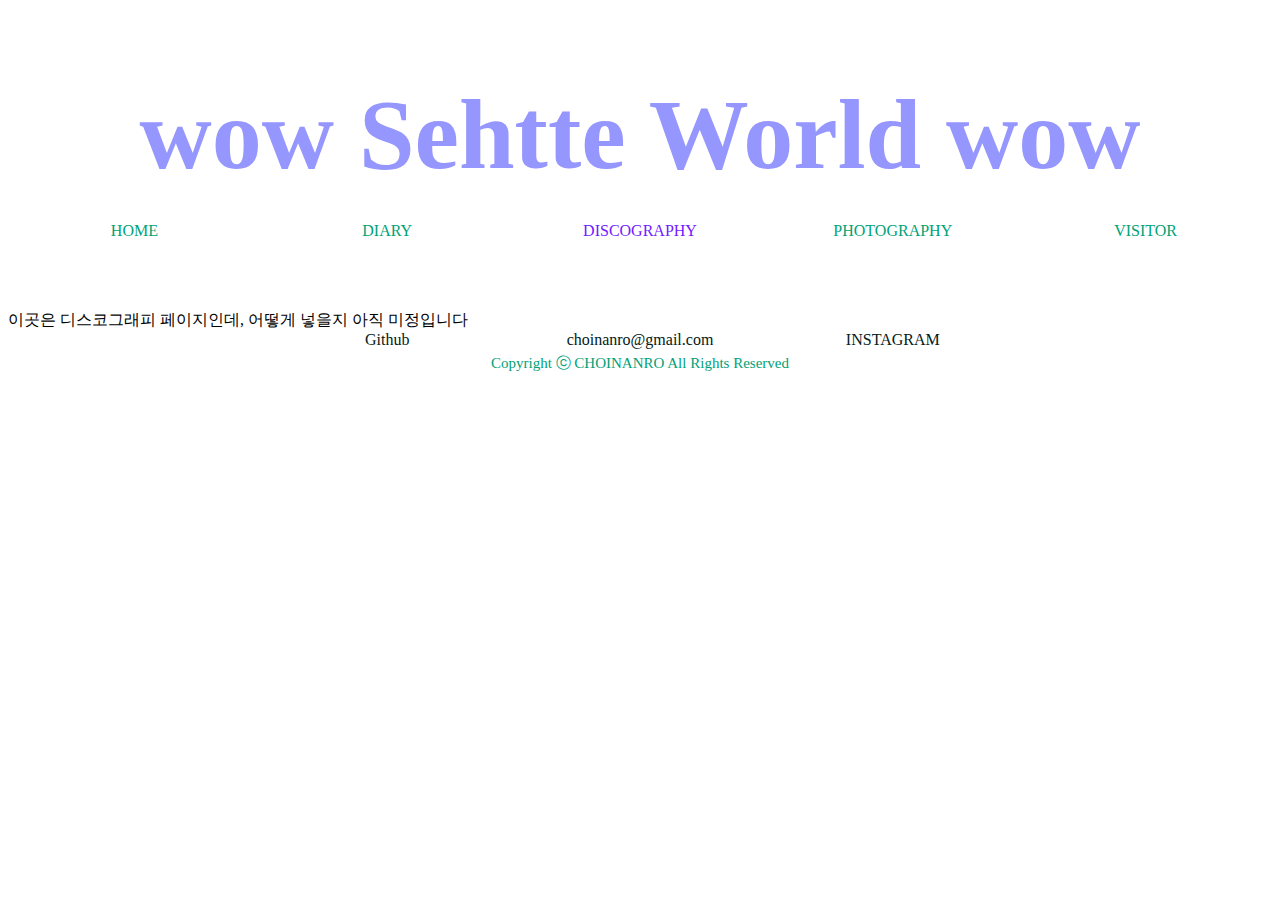
==== nav3.disco.html @ 2ddbbeb1 "별도 스타일 파일로 통일 (base.css)" ====
<!DOCTYPE html>
<html>
    <head>
        <title>sehtte world</title>
        <meta charset="utf-8">
        <link rel="stylesheet" href="base.css" />
    </head>
    <body>
        <h1 id="title"><a href="index.html" id="title"><strong>wow Sehtte World wow</strong></a></h1>
        <div id="NAV-BAR">
            <div><a href="index.html" class="saw inactive">HOME</a></div>
            <div><a href="nav2.diary.html" class="saw inactive">DIARY</a></div>
            <div><a href="nav3.disco.html" class="saw active">DISCOGRAPHY</a></div>
            <div><a href="nav4.photo.html" class="saw inactive">PHOTOGRAPHY</a></div>
            <div><a href="nav5.visitor.html" class="saw inactive">VISITOR</a></div>
        </div>
        <div id="body">
            <div> 이곳은 디스코그래피 페이지인데,
                어떻게 넣을지 아직 미정입니다 </div>
        </div>
        <div id="contact">
            <div></div>
            <div><a href="https://github.com/choinanro" class="contact-text" target="_blank" title="you can see my coding life">Github</a></div>
            <div class="contact-text">choinanro@gmail.com</div>
            <div><a href="https://www.instagram.com/sesetorok/?hl=ko" class="contact-text" target="_blank" title="you can see my happy life">INSTAGRAM</a></div>
            <div></div>
        </div>
        <div id="copyright">
            <div>Copyright ⓒ CHOINANRO All Rights Reserved</div>
        </div>
    </body>
</html>
---- base.css ----
#title {
    text-align: center;
    font-size: 100px;
    padding-top: 10px;
    margin-bottom: 30px;
    color: rgb(150, 150, 255);
}
#NAV-BAR {
    display: grid;
    color: rgb(0, 162, 119);
    grid-template-columns: 1fr 1fr 1fr 1fr 1fr;
    padding-bottom: 70px;
    text-align: center;
}
.center {
    display: block;
    margin-left: auto;
    margin-right: auto;
    }
#say-hi {
    text-align: center;
    padding: 30px;
    color: rgb(114, 26, 255);
}
#contact {
    display: grid;
    grid-template-columns: 1fr 1fr 1fr 1fr 1fr;
    text-align: center;
}
#copyright {
    font-size: 15px;
    text-align: center;
    padding: 5px;
    color: rgb(0, 162, 119);
}
a {
    text-decoration: none;
}
.active {
    color: rgb(114, 26, 255);
}
.inactive {
    color: rgb(0, 162, 119);
}
.contact-text {
    color: rgb(3, 32, 23);
    text-decoration: none;
}
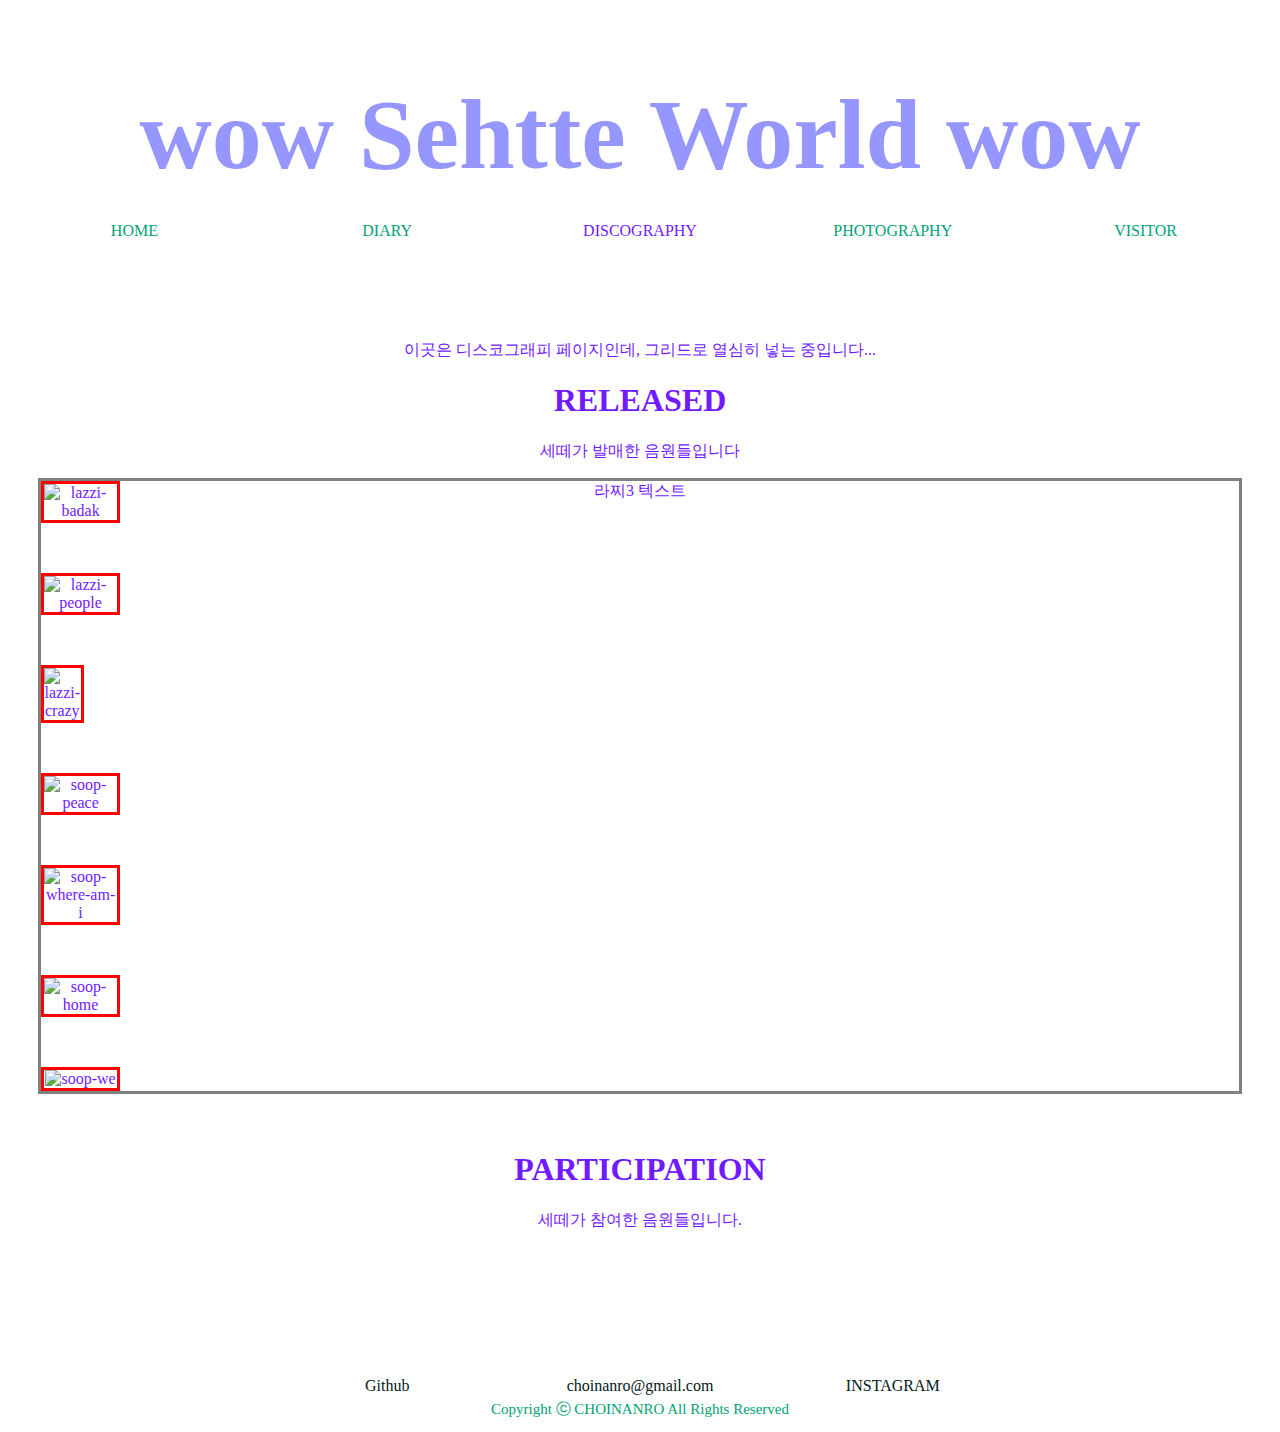
==== commit ce81a10d: "그리드 난관 봉착 (지금까지 이런 난장판은 없었다)" ====
--- a/nav3.disco.html
+++ b/nav3.disco.html
@@ -3,7 +3,8 @@
     <head>
         <title>sehtte world</title>
         <meta charset="utf-8">
-        <link rel="stylesheet" href="base.css" />
+        <link rel="stylesheet" href="base.css">
+        <link rel="stylesheet" href="disco-grid.css">
     </head>
     <body>
         <h1 id="title"><a href="index.html" id="title"><strong>wow Sehtte World wow</strong></a></h1>
@@ -15,9 +16,51 @@
             <div><a href="nav5.visitor.html" class="saw inactive">VISITOR</a></div>
         </div>
         <div id="body">
-            <div> 이곳은 디스코그래피 페이지인데,
-                어떻게 넣을지 아직 미정입니다 </div>
+            <div> 이곳은 디스코그래피 페이지인데, 그리드로 열심히 넣는 중입니다... </div>
+            <h1>RELEASED</h1>
+            <p>세떼가 발매한 음원들입니다</p>
+            <section class="grid-container1">
+                    <div id="lazzi3" class="image">
+                        <img src="lazzi-badak-artwork.jpg" width:20% alt="lazzi-badak">
+                    </div>
+                    <div id="lazzi3-text" class="text">
+                        라찌3 텍스트
+                    </div>
+
+                    <div id="lazzi2" class="image">
+                        <img src="lazzi-people-artwork.jpg" width="20%" alt="lazzi-people">
+                    </div>
+
+                    <div id="lazzi1" class="image">
+                        <img src="lazzi-crazy-artwork.jpg" width="20%" alt="lazzi-crazy">
+                    </div>
+
+                    <div id="soop4" class="image">
+                        <img src="soop-peace-artwork.jpg" width="20%" alt="soop-peace">
+                    </div>
+
+                    <div id="soop3" class="image">
+                        <img src="soop-where-am-i-artwork.jpg" width="20%" alt="soop-where-am-i">
+                    </div>
+
+                    <div id="soop2" class="image">
+                        <img src="soop-home-artwork.jpg" width="20%" alt="soop-home">
+                    </div>
+
+                    <div id="soop1" class="image">
+                        <img src="soop-we-artwork.jpg" width="20%" alt="soop-we">
+                    </div>
+            </section>
+
+            <br><br>
+            <h1>PARTICIPATION</h1>
+            <p>세떼가 참여한 음원들입니다.</p>
+            <section class="container2">
+
+
+        
         </div>
+
         <div id="contact">
             <div></div>
             <div><a href="https://github.com/choinanro" class="contact-text" target="_blank" title="you can see my coding life">Github</a></div>
--- a/base.css
+++ b/base.css
@@ -21,6 +21,12 @@
     text-align: center;
     padding: 30px;
     color: rgb(114, 26, 255);
+}
+#body {
+    text-align: center;
+    padding: 30px;
+    color: rgb(114, 26, 255);
+    margin-bottom: 100px;
 }
 #contact {
     display: grid;
--- a/disco-grid.css
+++ b/disco-grid.css
@@ -0,0 +1,53 @@
+.background {
+    background-color: rgb(40, 40, 255);
+}
+
+.grid-container1 {
+    display: grid;
+    grid-template-columns: 1fr 1fr 1fr;
+    grid-auto-rows: repeat(7, auto);
+    gap: 50px;
+    border: solid gray;
+    grid-template-areas: 
+        'a b c'
+        'd e f'
+        'g h i'
+        'j k l'
+        'm n o'
+        'p q r'
+        's t u'
+}
+
+.image {
+    border: solid red;
+    width: 20%;
+}
+
+#lazzi3 {
+    grid-area: a;
+}
+
+#lazzi2 {
+    grid-area: d;
+}
+
+#lazzi1 {
+    grid-area: g;
+    width: 10%;
+}
+
+#soop4 {
+    grid-area: j;
+}
+
+#soop3 {
+    grid-area: m;
+}
+
+#soop2 {
+    grid-area: p;
+}
+
+#soop1 {
+    grid-area: s;
+}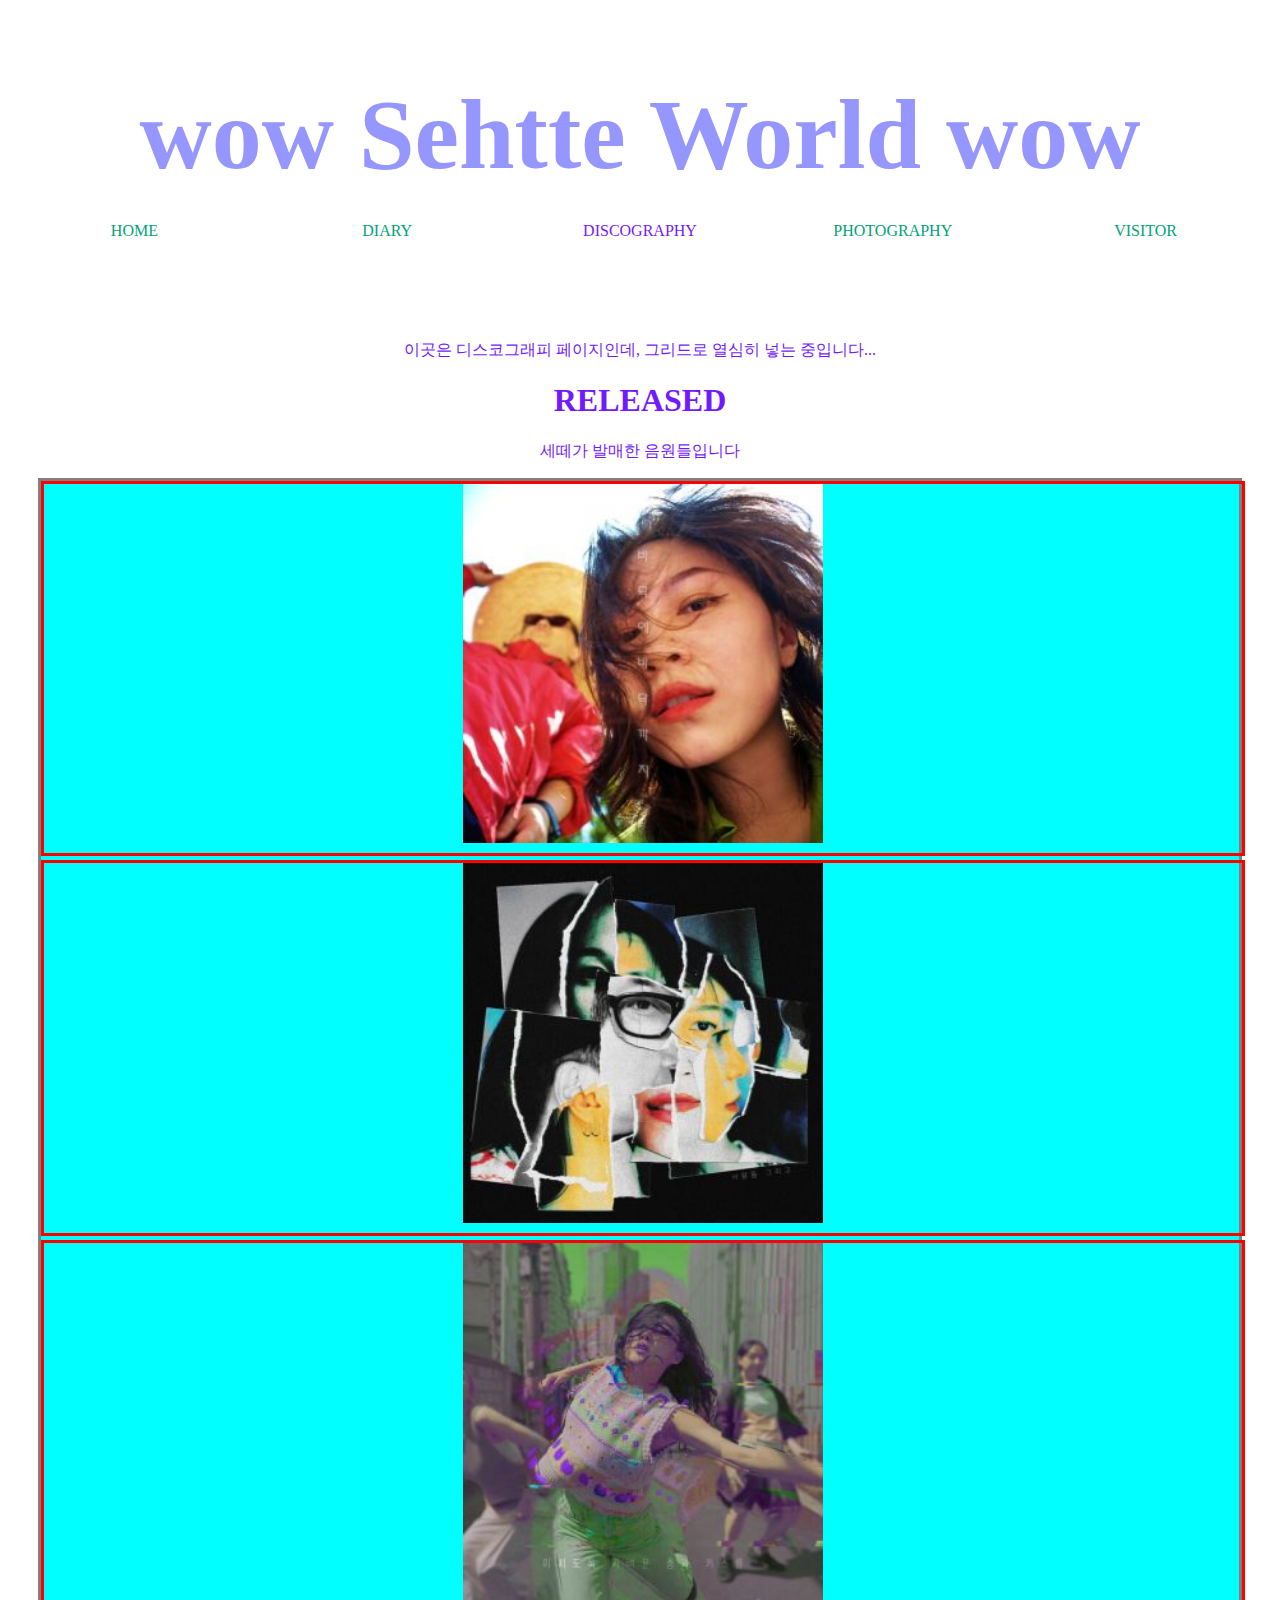
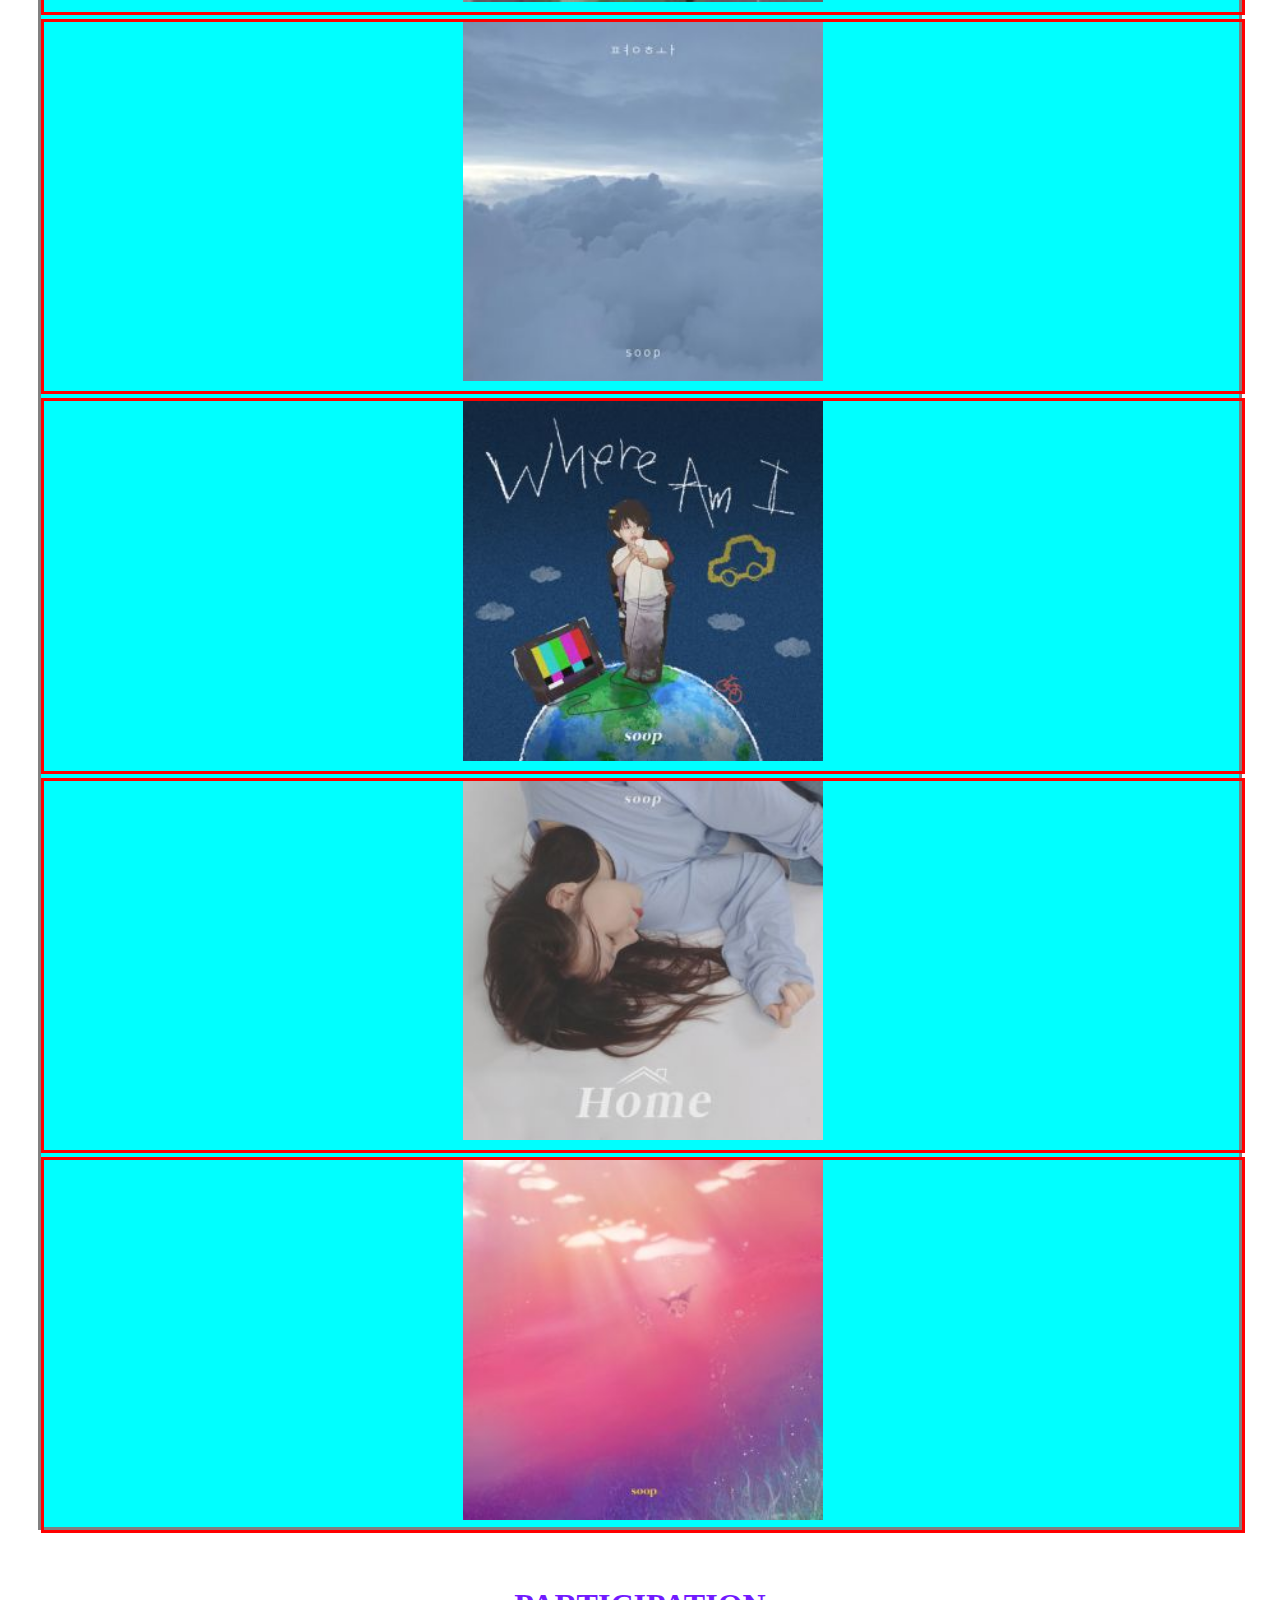
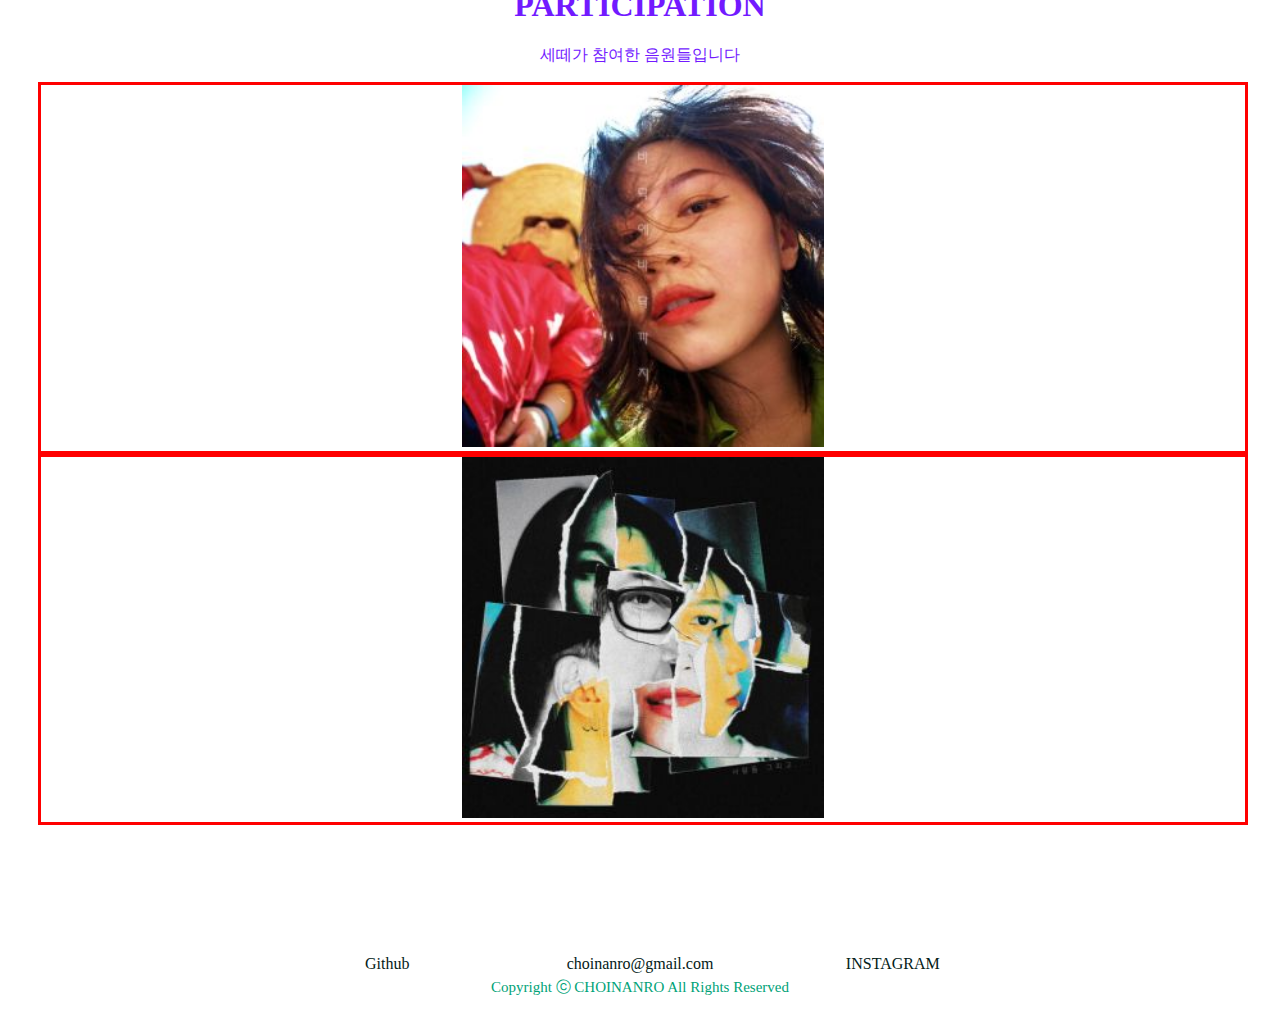
==== commit 6b179144: "그리드 난관 봉착 (난장판 조금 수습했지만 앞날이 캄캄)" ====
--- a/nav3.disco.html
+++ b/nav3.disco.html
@@ -17,48 +17,50 @@
         </div>
         <div id="body">
             <div> 이곳은 디스코그래피 페이지인데, 그리드로 열심히 넣는 중입니다... </div>
+            
             <h1>RELEASED</h1>
             <p>세떼가 발매한 음원들입니다</p>
             <section class="grid-container1">
-                    <div id="lazzi3" class="image">
-                        <img src="lazzi-badak-artwork.jpg" width:20% alt="lazzi-badak">
-                    </div>
-                    <div id="lazzi3-text" class="text">
-                        라찌3 텍스트
-                    </div>
+                <div id="lazzi3" class="image">
+                    <img src="lazzi-badak-artwork.jpg" width="30%" alt="lazzi-badak">
+                </div>
 
-                    <div id="lazzi2" class="image">
-                        <img src="lazzi-people-artwork.jpg" width="20%" alt="lazzi-people">
-                    </div>
+                <div id="lazzi2" class="image">
+                    <img src="lazzi-people-artwork.jpg" width="30%" alt="lazzi-people">
+                </div>
 
-                    <div id="lazzi1" class="image">
-                        <img src="lazzi-crazy-artwork.jpg" width="20%" alt="lazzi-crazy">
-                    </div>
+                <div id="lazzi1" class="image">
+                    <img src="lazzi-crazy-artwork.jpg" width="30%" alt="lazzi-crazy">
+                </div>
 
-                    <div id="soop4" class="image">
-                        <img src="soop-peace-artwork.jpg" width="20%" alt="soop-peace">
-                    </div>
+                <div id="soop4" class="image">
+                    <img src="soop-peace-artwork.jpg" width="30%" alt="soop-peace">
+                </div>
 
-                    <div id="soop3" class="image">
-                        <img src="soop-where-am-i-artwork.jpg" width="20%" alt="soop-where-am-i">
-                    </div>
+                <div id="soop3" class="image">
+                    <img src="soop-where-am-i-artwork.jpg" width="30%" alt="soop-where-am-i">
+                </div>
 
-                    <div id="soop2" class="image">
-                        <img src="soop-home-artwork.jpg" width="20%" alt="soop-home">
-                    </div>
+                <div id="soop2" class="image">
+                    <img src="soop-home-artwork.jpg" width="30%" alt="soop-home">
+                </div>
 
-                    <div id="soop1" class="image">
-                        <img src="soop-we-artwork.jpg" width="20%" alt="soop-we">
-                    </div>
+                <div id="soop1" class="image">
+                    <img src="soop-we-artwork.jpg" width="30%" alt="soop-we">
+                </div>
             </section>
 
             <br><br>
             <h1>PARTICIPATION</h1>
-            <p>세떼가 참여한 음원들입니다.</p>
+            <p>세떼가 참여한 음원들입니다</p>
             <section class="container2">
+                <div id="lazzi3" class="image">
+                    <img src="lazzi-badak-artwork.jpg" width="30%" alt="lazzi-badak">
+                </div>
 
-
-        
+                <div id="lazzi2" class="image">
+                    <img src="lazzi-people-artwork.jpg" width="30%" alt="lazzi-people">
+                </div>
         </div>
 
         <div id="contact">
--- a/disco-grid.css
+++ b/disco-grid.css
@@ -4,23 +4,26 @@
 
 .grid-container1 {
     display: grid;
-    grid-template-columns: 1fr 1fr 1fr;
-    grid-auto-rows: repeat(7, auto);
-    gap: 50px;
+    grid-template-columns: 1fr;
+    grid-template-columns: 7fr;
+    background-color: aqua;
+    gap: 10px;
     border: solid gray;
     grid-template-areas: 
-        'a b c'
-        'd e f'
-        'g h i'
-        'j k l'
-        'm n o'
-        'p q r'
-        's t u'
+        'a'
+        'd'
+        'g'
+        'j'
+        'm'
+        'p'
+        's'
 }
 
 .image {
     border: solid red;
-    width: 20%;
+    width: 100%;
+    height: 100%;
+    object-fit: cover;
 }
 
 #lazzi3 {
@@ -33,7 +36,6 @@
 
 #lazzi1 {
     grid-area: g;
-    width: 10%;
 }
 
 #soop4 {
@@ -50,4 +52,14 @@
 
 #soop1 {
     grid-area: s;
+}
+
+.grid-container2 {
+    display: grid;
+    grid-template-columns: 1fr;
+    grid-template-columns: 7fr ;
+    background-color: aqua;
+    gap: 10px;
+    border: solid gray;
+    grid-template-areas: 
 }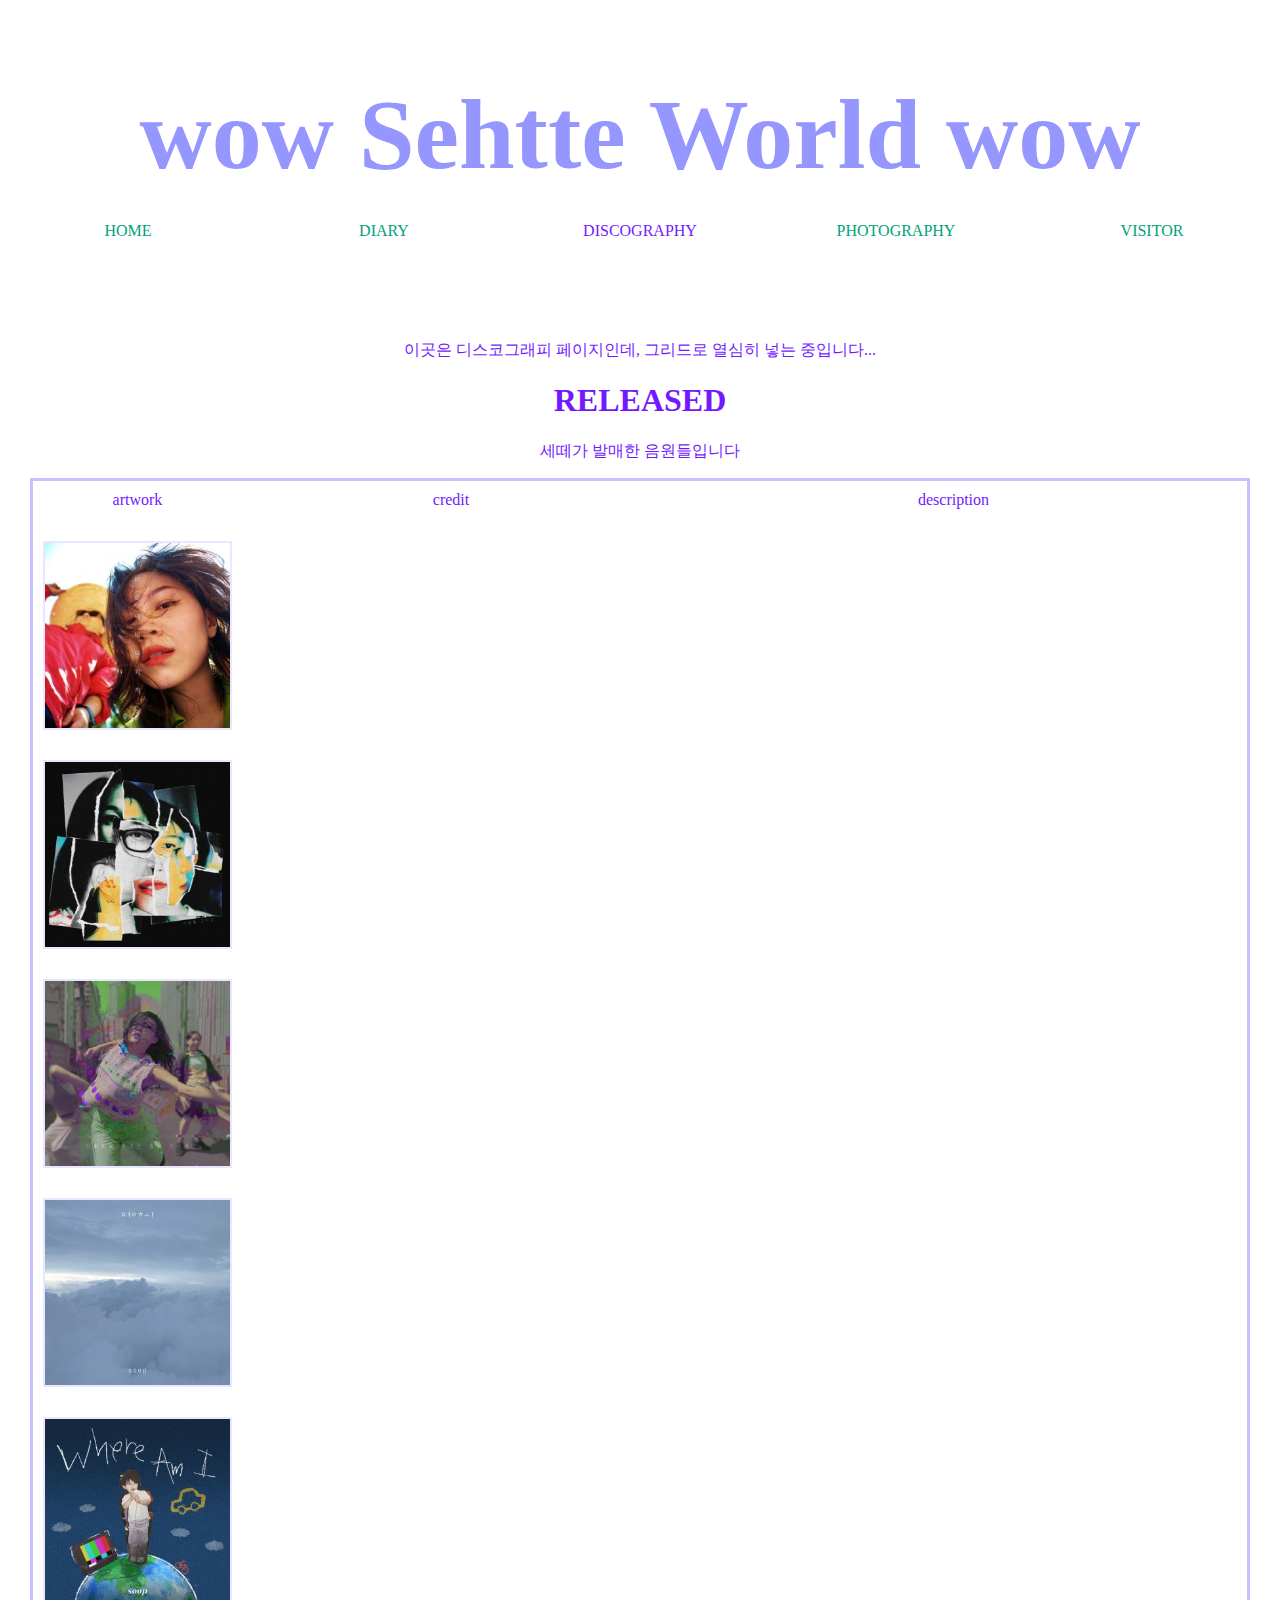
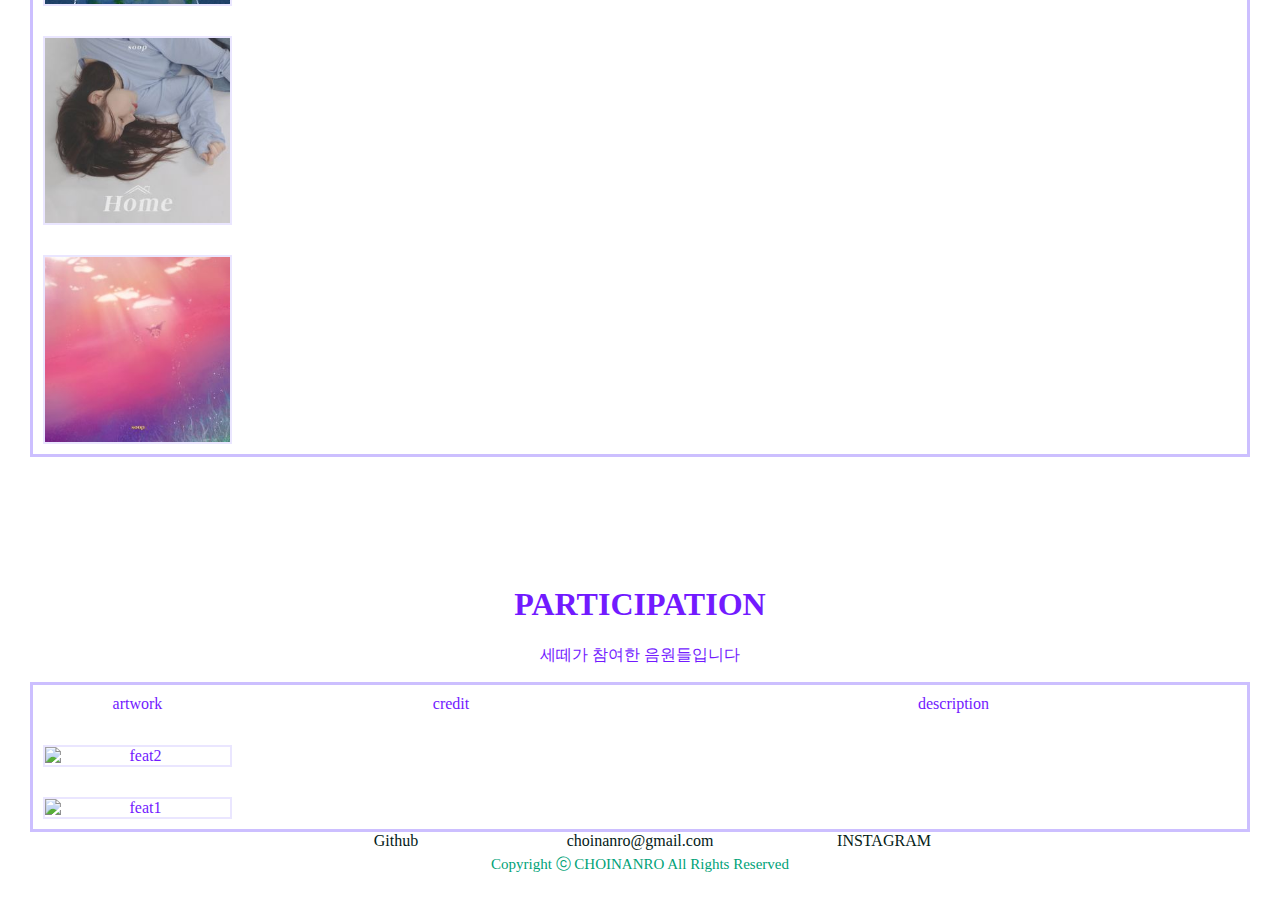
==== commit 23558423: "클래스 지정 시 bar(-) 대신 띄어쓰기로 가능한 통일해서 스타일 적용 그리드 내 nav-bar 생성 participation 부분 또한 수정 적용 feat 사진 추가 사진 크기" ====
--- a/nav3.disco.html
+++ b/nav3.disco.html
@@ -18,50 +18,59 @@
         <div id="body">
             <div> 이곳은 디스코그래피 페이지인데, 그리드로 열심히 넣는 중입니다... </div>
             
-            <h1>RELEASED</h1>
-            <p>세떼가 발매한 음원들입니다</p>
-            <section class="grid-container1">
-                <div id="lazzi3" class="image">
-                    <img src="lazzi-badak-artwork.jpg" width="30%" alt="lazzi-badak">
-                </div>
+        <h1>RELEASED</h1>
+        <p>세떼가 발매한 음원들입니다</p>
+        <section class="grid container1">
+            <div class="disco nav-bar artwork">artwork</div>
+            <div class="disco nav-bar credit">credit</div>
+            <div class="disco nav-bar description">description</div>
+            <div class="image lazzi3">
+                <img src="lazzi-badak-artwork.jpg" width="100%" alt="lazzi-badak">
+            </div>
 
-                <div id="lazzi2" class="image">
-                    <img src="lazzi-people-artwork.jpg" width="30%" alt="lazzi-people">
-                </div>
+            <div class="image lazzi2">
+                <img src="lazzi-people-artwork.jpg" width="100%" alt="lazzi-people">
+            </div>
 
-                <div id="lazzi1" class="image">
-                    <img src="lazzi-crazy-artwork.jpg" width="30%" alt="lazzi-crazy">
-                </div>
+            <div class="image lazzi1">
+                <img src="lazzi-crazy-artwork.jpg" width="100%" alt="lazzi-crazy">
+            </div>
 
-                <div id="soop4" class="image">
-                    <img src="soop-peace-artwork.jpg" width="30%" alt="soop-peace">
-                </div>
+            <div class="image soop4">
+                <img src="soop-peace-artwork.jpg" width="100%" alt="soop-peace">
+            </div>
 
-                <div id="soop3" class="image">
-                    <img src="soop-where-am-i-artwork.jpg" width="30%" alt="soop-where-am-i">
-                </div>
+            <div class="image soop3">
+                <img src="soop-where-am-i-artwork.jpg" width="100%" alt="soop-where-am-i">
+            </div>
 
-                <div id="soop2" class="image">
-                    <img src="soop-home-artwork.jpg" width="30%" alt="soop-home">
-                </div>
+            <div class="image soop2">
+                <img src="soop-home-artwork.jpg" width="100%" alt="soop-home">
+            </div>
 
-                <div id="soop1" class="image">
-                    <img src="soop-we-artwork.jpg" width="30%" alt="soop-we">
-                </div>
-            </section>
+            <div class="image soop1">
+                <img src="soop-we-artwork.jpg" width="100%" alt="soop-we">
+            </div>
+        </section>
 
-            <br><br>
-            <h1>PARTICIPATION</h1>
-            <p>세떼가 참여한 음원들입니다</p>
-            <section class="container2">
-                <div id="lazzi3" class="image">
-                    <img src="lazzi-badak-artwork.jpg" width="30%" alt="lazzi-badak">
-                </div>
+        <br><br>
+        <br><br>
+        <br><br>
 
-                <div id="lazzi2" class="image">
-                    <img src="lazzi-people-artwork.jpg" width="30%" alt="lazzi-people">
-                </div>
-        </div>
+        <h1>PARTICIPATION</h1>
+        <p>세떼가 참여한 음원들입니다</p>
+        <section class="grid container2">
+            <div class="disco nav-bar artwork">artwork</div>
+            <div class="disco nav-bar credit">credit</div>
+            <div class="disco nav-bar description">description</div>
+            <div class="image feat2">
+                <img src="feat-guenabam-artwork.jpg" width="100%" alt="feat2">
+            </div>
+
+            <div class="image feat1">
+                <img src="feat-flow-artwork.jpg" width="100%" alt="feat1">
+            </div>
+        </section>
 
         <div id="contact">
             <div></div>
--- a/disco-grid.css
+++ b/disco-grid.css
@@ -1,65 +1,115 @@
+* {
+    box-sizing: border-box;
+}
+
+body {
+    width: 100vw;
+    height: 100vh;
+    margin: 0;
+}
+
+/*
 .background {
     background-color: rgb(40, 40, 255);
 }
+*/
 
-.grid-container1 {
+.grid {
     display: grid;
-    grid-template-columns: 1fr;
-    grid-template-columns: 7fr;
-    background-color: aqua;
-    gap: 10px;
-    border: solid gray;
-    grid-template-areas: 
-        'a'
-        'd'
-        'g'
-        'j'
-        'm'
-        'p'
-        's'
+    grid-template-columns: 1fr 2fr 3fr;
+    grid-auto-rows: minmax(20px, auto);
+    background-color: white;
+    border: solid rgb(204, 191, 255);
+    padding: 10px;
+    gap: 30px;
+}
+
+.container1 {
+    grid-template-areas:
+        'artwork credit description'
+        'lazzi3 lazzi3-credit lazzi3-desc'
+        'lazzi2 lazzi2-credit lazzi2-desc'
+        'lazzi1 lazzi1-credit lazzi1-desc'
+        'soop4 soop4-credit soop4-desc'
+        'soop3 soop3-credit soop3-desc'
+        'soop2 soop2-credit soop2-desc'
+        'soop1 soop1-credit soop1-desc'
 }
 
 .image {
-    border: solid red;
+    display: flex;
+    border: 2px solid rgb(234, 230, 255);
     width: 100%;
     height: 100%;
+    justify-content: center;
+    align-items: center;
     object-fit: cover;
 }
 
-#lazzi3 {
-    grid-area: a;
+.lazzi3 {
+    background-color: black;
+    grid-column: 1 / 2; /* 1 / span 1; = 라인 1부터 1개를 차지할 거야 */
+    grid-row: 1 / span 1;
+    grid-area: lazzi3;
 }
 
-#lazzi2 {
-    grid-area: d;
+.lazzi2 {
+    background-color: burlywood;
+    grid-column: 1 / 2;
+    grid-row: 2 / span 1;
+    grid-area: lazzi2;
 }
 
-#lazzi1 {
-    grid-area: g;
+.lazzi1 {
+    background-color: chartreuse;
+    grid-column: 1 / 2;
+    grid-row: 3 / span 1;
+    grid-area: lazzi1;
 }
 
-#soop4 {
-    grid-area: j;
+.soop4 {
+    background-color: chocolate;
+    grid-column: 1 / 2;
+    grid-row: 3 / span 1;
+    grid-area: soop4;
 }
 
-#soop3 {
-    grid-area: m;
+.soop3 {
+    background-color: gray;
+    grid-column: 1 / 2;
+    grid-row: 4 / span 1;
+    grid-area: soop3;
 }
 
-#soop2 {
-    grid-area: p;
+.soop2 {
+    background-color: blue;
+    grid-column: 1 / 2;
+    grid-row: 5 / span 1;
+    grid-area: soop2;
 }
 
-#soop1 {
-    grid-area: s;
+.soop1 {
+    background-color: darkgreen;
+    grid-column: 1 / 2;
+    grid-row: 6 / span 1;
+    grid-area: soop1;
 }
 
-.grid-container2 {
-    display: grid;
-    grid-template-columns: 1fr;
-    grid-template-columns: 7fr ;
-    background-color: aqua;
-    gap: 10px;
-    border: solid gray;
-    grid-template-areas: 
+.container2 {
+    grid-template-areas:
+    'artwork credit description'
+    'feat2 a a2'
+    'feat1 b b2'
+}
+
+.feat2 {
+    grid-column: 1 / 2;
+    grid-row: 1 / span 1;
+    grid-area: feat2;
+}
+
+.feat1 {
+    grid-column: 1 / 2;
+    grid-row: 2 / span 1;
+    grid-area: feat1;
 }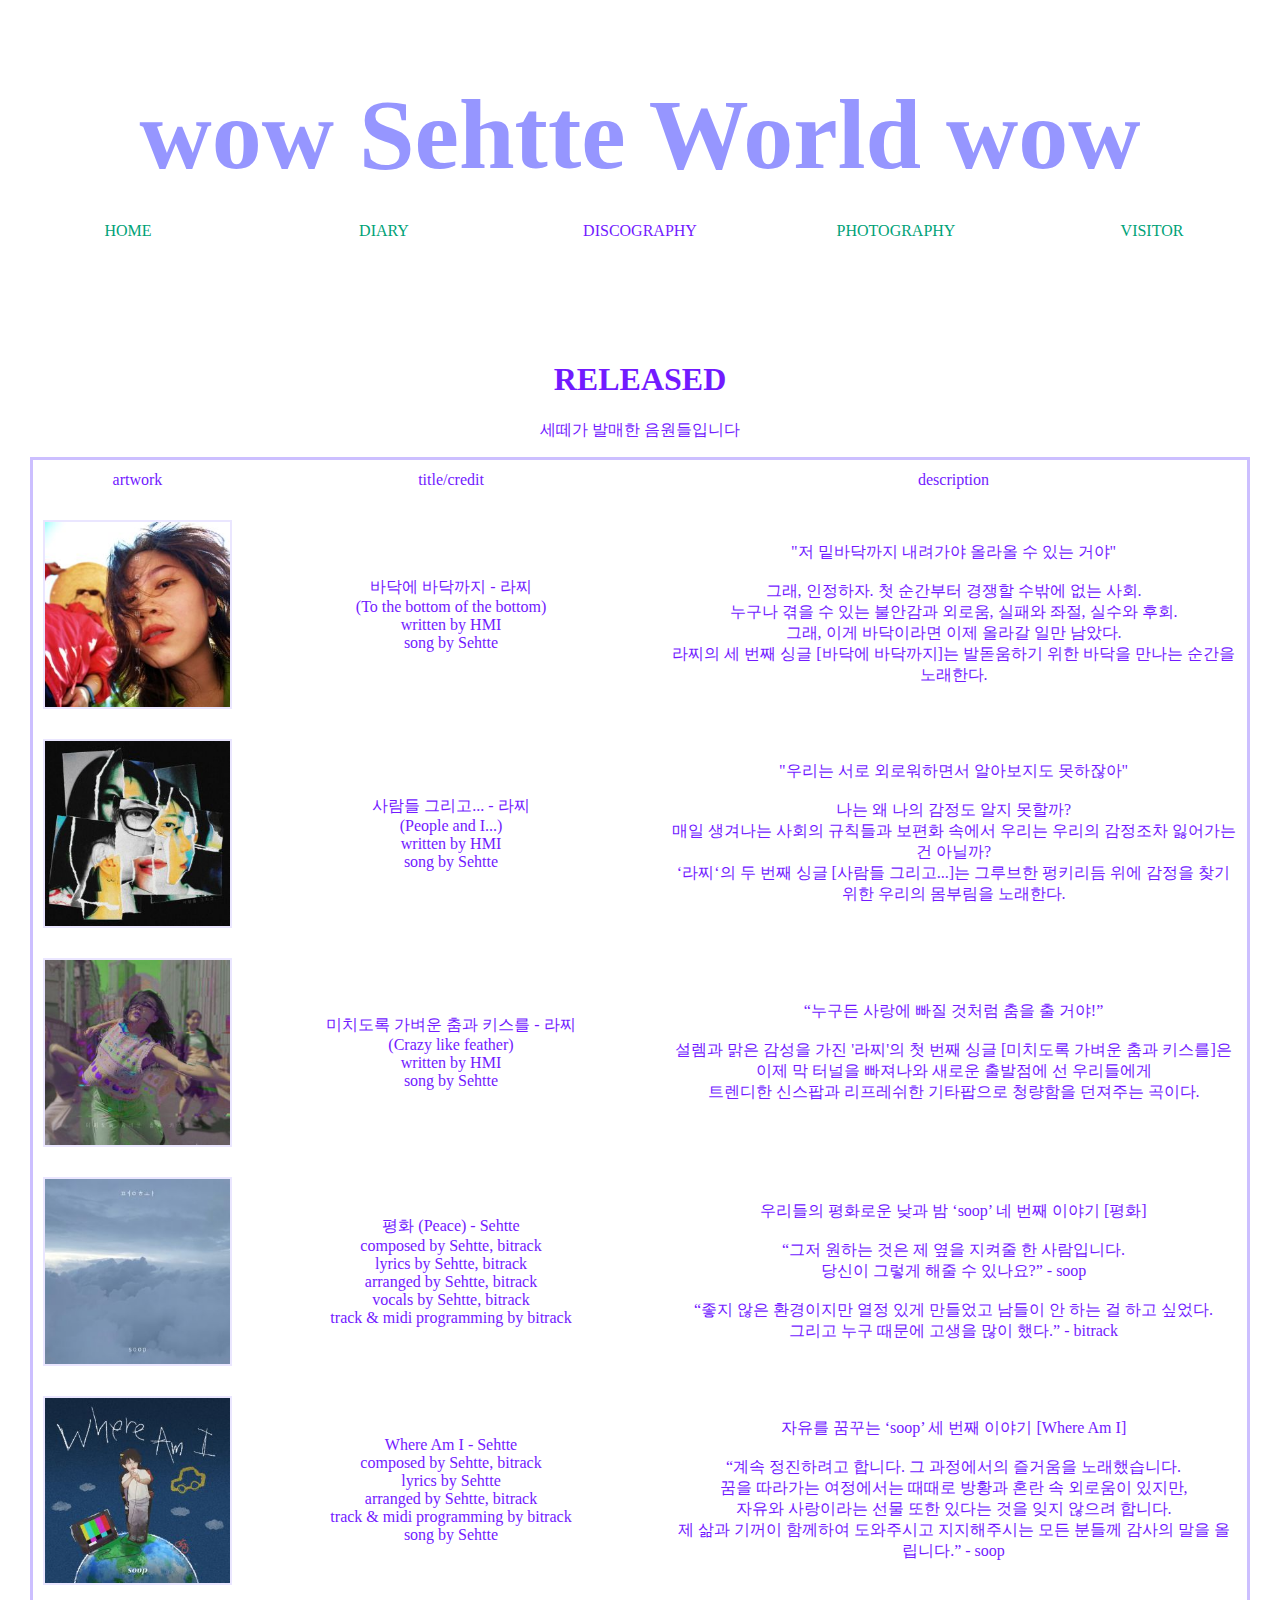
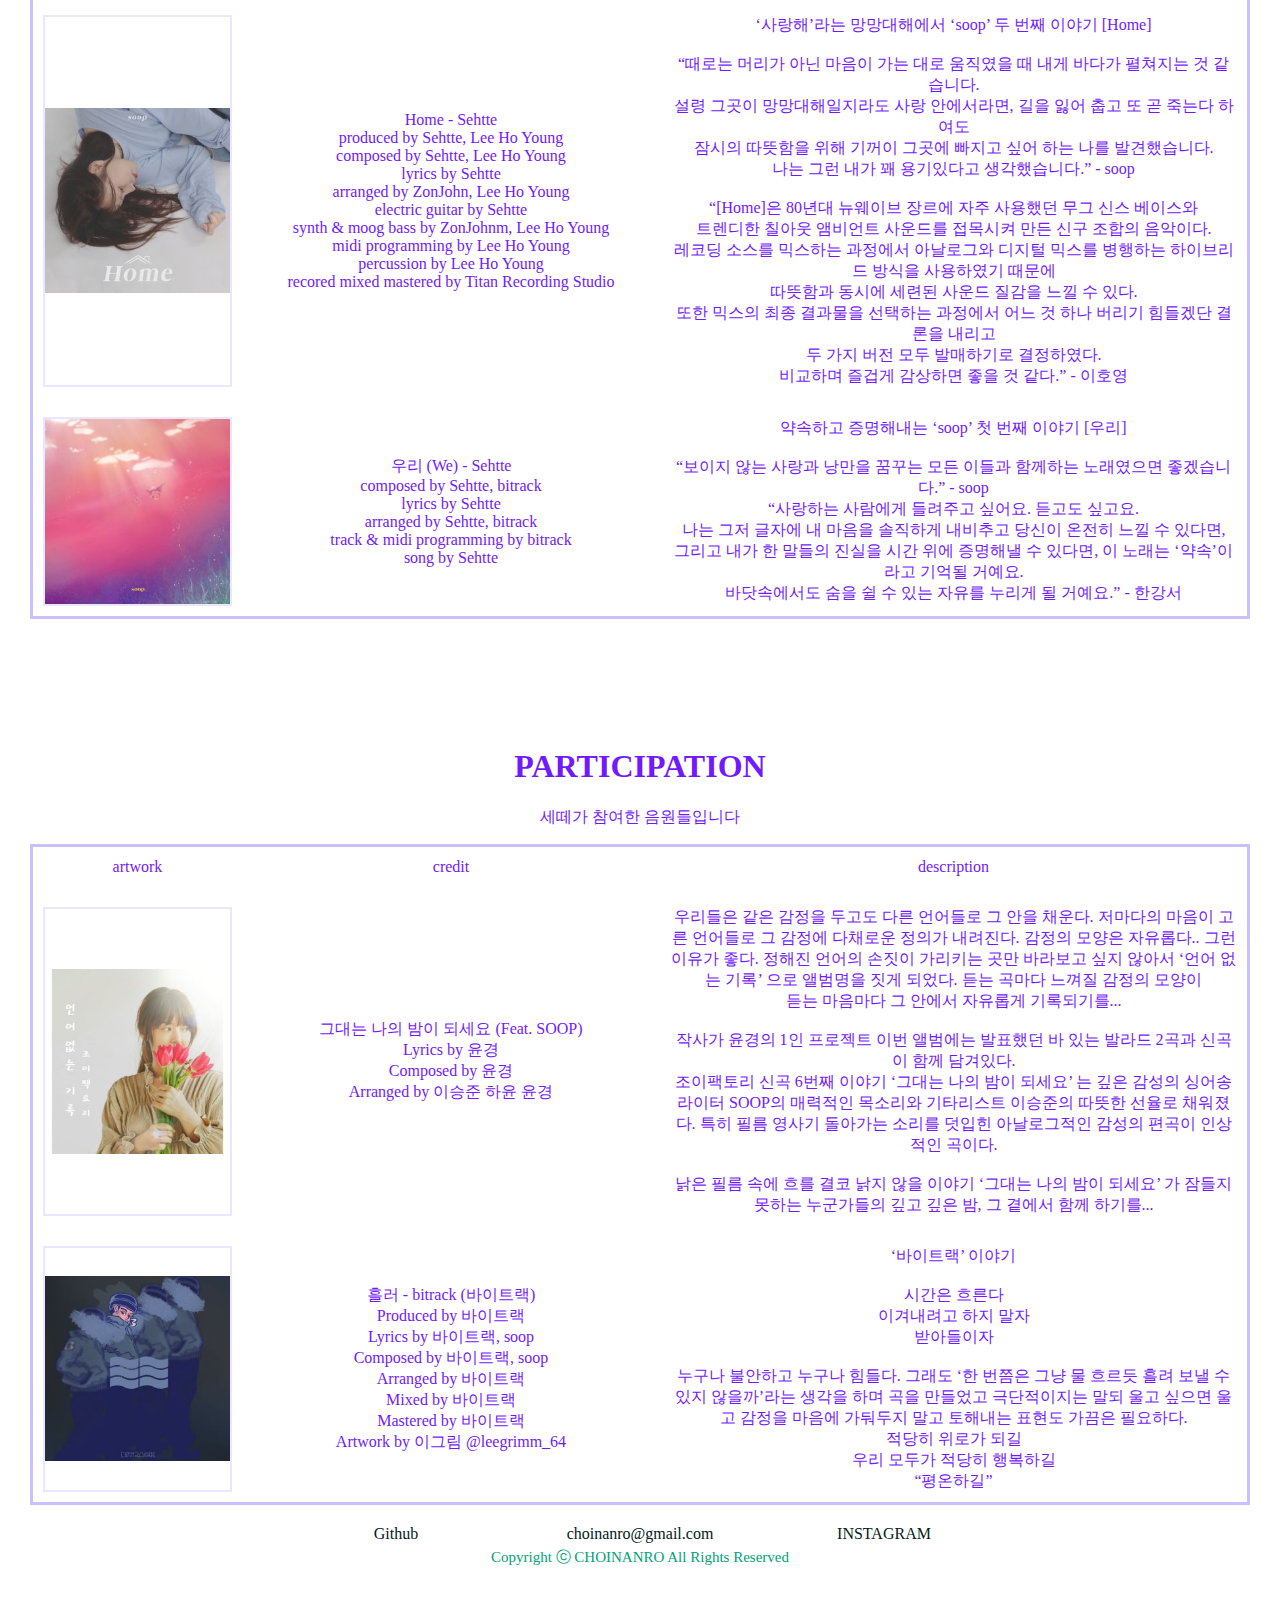
==== commit 6a15d676: "디스코그래피 내용 추가 및 수정" ====
--- a/nav3.disco.html
+++ b/nav3.disco.html
@@ -16,40 +16,159 @@
             <div><a href="nav5.visitor.html" class="saw inactive">VISITOR</a></div>
         </div>
         <div id="body">
-            <div> 이곳은 디스코그래피 페이지인데, 그리드로 열심히 넣는 중입니다... </div>
             
         <h1>RELEASED</h1>
         <p>세떼가 발매한 음원들입니다</p>
         <section class="grid container1">
             <div class="disco nav-bar artwork">artwork</div>
-            <div class="disco nav-bar credit">credit</div>
+            <div class="disco nav-bar credit">title/credit</div>
             <div class="disco nav-bar description">description</div>
+            
             <div class="image lazzi3">
                 <img src="lazzi-badak-artwork.jpg" width="100%" alt="lazzi-badak">
             </div>
+            <div class="lazzi3-credit">
+                바닥에 바닥까지 - 라찌<br>
+                (To the bottom of the bottom)<br>
+                written by HMI<br>
+                song by Sehtte
+            </div>
+            <div class="lazzi3-desc">
+                "저 밑바닥까지 내려가야 올라올 수 있는 거야"<br>
+                <br>
+                그래, 인정하자. 첫 순간부터 경쟁할 수밖에 없는 사회.<br>
+                누구나 겪을 수 있는 불안감과 외로움, 실패와 좌절, 실수와 후회.<br>
+                그래, 이게 바닥이라면 이제 올라갈 일만 남았다.<br>
+                라찌의 세 번째 싱글 [바닥에 바닥까지]는 발돋움하기 위한 바닥을 만나는 순간을 노래한다.<br>
+            </div>
 
             <div class="image lazzi2">
                 <img src="lazzi-people-artwork.jpg" width="100%" alt="lazzi-people">
             </div>
+            <div class="lazzi2-credit">
+                사람들 그리고... - 라찌<br>
+                (People and I...)<br>
+                written by HMI<br>
+                song by Sehtte
+            </div>
+            <div class="lazzi2-desc">
+                "우리는 서로 외로워하면서 알아보지도 못하잖아"<br>
+                <br>
+                나는 왜 나의 감정도 알지 못할까?<br>
+                매일 생겨나는 사회의 규칙들과 보편화 속에서 우리는 우리의 감정조차 잃어가는 건 아닐까?<br>
+                ‘라찌‘의 두 번째 싱글 [사람들 그리고...]는 그루브한 펑키리듬 위에 감정을 찾기 위한 우리의 몸부림을 노래한다.<br>
+            </div>
 
             <div class="image lazzi1">
                 <img src="lazzi-crazy-artwork.jpg" width="100%" alt="lazzi-crazy">
             </div>
+            <div class="lazzi1-credit">
+                미치도록 가벼운 춤과 키스를 - 라찌<br>
+                (Crazy like feather)<br>
+                written by HMI<br>
+                song by Sehtte
+            </div>
+            <div class="lazzi1-desc">
+                “누구든 사랑에 빠질 것처럼 춤을 출 거야!”<br>
+                <br>
+                설렘과 맑은 감성을 가진 '라찌'의 첫 번째 싱글 [미치도록 가벼운 춤과 키스를]은<br>
+                이제 막 터널을 빠져나와 새로운 출발점에 선 우리들에게<br>
+                트렌디한 신스팝과 리프레쉬한 기타팝으로 청량함을 던져주는 곡이다.
+            </div>
 
             <div class="image soop4">
                 <img src="soop-peace-artwork.jpg" width="100%" alt="soop-peace">
             </div>
+            <div class="soop4-credit">
+                평화 (Peace) - Sehtte<br>
+                composed by Sehtte, bitrack<br>
+                lyrics by Sehtte, bitrack<br>
+                arranged by Sehtte, bitrack<br>
+                vocals by Sehtte, bitrack<br>
+                track & midi programming by bitrack<br>
+            </div>
+            <div class="soop4-desc">
+                우리들의 평화로운 낮과 밤 ‘soop’ 네 번째 이야기 [평화]<br>
+                <br>
+                “그저 원하는 것은 제 옆을 지켜줄 한 사람입니다.<br>
+                당신이 그렇게 해줄 수 있나요?” - soop<br>
+                <br>
+                “좋지 않은 환경이지만 열정 있게 만들었고 남들이 안 하는 걸 하고 싶었다.<br>
+                그리고 누구 때문에 고생을 많이 했다.” - bitrack<br>
+            </div>
 
             <div class="image soop3">
                 <img src="soop-where-am-i-artwork.jpg" width="100%" alt="soop-where-am-i">
             </div>
+            <div class="soop3-credit">
+                Where Am I - Sehtte<br>
+                composed by Sehtte, bitrack<br>
+                lyrics by Sehtte<br>
+                arranged by Sehtte, bitrack<br>
+                track & midi programming by bitrack<br>
+                song by Sehtte<br>
+            </div>
+            <div class="soop3-desc">
+                자유를 꿈꾸는 ‘soop’ 세 번째 이야기 [Where Am I]<br>
+                <br>
+                “계속 정진하려고 합니다. 그 과정에서의 즐거움을 노래했습니다.<br>
+                꿈을 따라가는 여정에서는 때때로 방황과 혼란 속 외로움이 있지만,<br>
+                자유와 사랑이라는 선물 또한 있다는 것을 잊지 않으려 합니다.<br>
+                제 삶과 기꺼이 함께하여 도와주시고 지지해주시는 모든 분들께 감사의 말을 올립니다.” - soop
+            </div>
 
             <div class="image soop2">
                 <img src="soop-home-artwork.jpg" width="100%" alt="soop-home">
             </div>
+            <div class="soop2-credit">
+                Home - Sehtte<br>
+                produced by Sehtte, Lee Ho Young<br>
+                composed by Sehtte, Lee Ho Young<br>
+                lyrics by Sehtte<br>
+                arranged by ZonJohn, Lee Ho Young<br>
+                electric guitar by Sehtte<br>
+                synth & moog bass by ZonJohnm, Lee Ho Young<br>
+                midi programming by Lee Ho Young<br>
+                percussion by Lee Ho Young<br>
+                recored mixed mastered by Titan Recording Studio <br>
+            </div>
+            <div class="soop2-desc">
+                ‘사랑해’라는 망망대해에서 ‘soop’ 두 번째 이야기 [Home]<br>
+                <br>
+                “때로는 머리가 아닌 마음이 가는 대로 움직였을 때 내게 바다가 펼쳐지는 것 같습니다.<br>
+                설령 그곳이 망망대해일지라도 사랑 안에서라면, 길을 잃어 춥고 또 곧 죽는다 하여도<br>
+                잠시의 따뜻함을 위해 기꺼이 그곳에 빠지고 싶어 하는 나를 발견했습니다.<br>
+                나는 그런 내가 꽤 용기있다고 생각했습니다.” - soop<br>
+                <br>
+                “[Home]은 80년대 뉴웨이브 장르에 자주 사용했던 무그 신스 베이스와<br>
+                트렌디한 칠아웃 앰비언트 사운드를 접목시켜 만든 신구 조합의 음악이다.<br>
+                레코딩 소스를 믹스하는 과정에서 아날로그와 디지털 믹스를 병행하는 하이브리드 방식을 사용하였기 때문에<br>
+                따뜻함과 동시에 세련된 사운드 질감을 느낄 수 있다.<br>
+                또한 믹스의 최종 결과물을 선택하는 과정에서 어느 것 하나 버리기 힘들겠단 결론을 내리고 <br>
+                두 가지 버전 모두 발매하기로 결정하였다. <br>
+                비교하며 즐겁게 감상하면 좋을 것 같다.” - 이호영
+            </div>
 
             <div class="image soop1">
                 <img src="soop-we-artwork.jpg" width="100%" alt="soop-we">
+            </div>
+            <div class="soop1-credit">
+                우리 (We) - Sehtte<br>
+                composed by Sehtte, bitrack<br>
+                lyrics by Sehtte<br>
+                arranged by Sehtte, bitrack<br>
+                track & midi programming by bitrack<br>
+                song by Sehtte<br>
+            </div>
+            <div class="soop1-desc">
+                약속하고 증명해내는 ‘soop’ 첫 번째 이야기 [우리]<br>
+                <br>
+                “보이지 않는 사랑과 낭만을 꿈꾸는 모든 이들과 함께하는 노래였으면 좋겠습니다.” - soop<br>
+ 
+                “사랑하는 사람에게 들려주고 싶어요. 듣고도 싶고요. <br>
+                나는 그저 글자에 내 마음을 솔직하게 내비추고 당신이 온전히 느낄 수 있다면, <br>
+                그리고 내가 한 말들의 진실을 시간 위에 증명해낼 수 있다면, 이 노래는 ‘약속’이라고 기억될 거예요. <br>
+                바닷속에서도 숨을 쉴 수 있는 자유를 누리게 될 거예요.” - 한강서
             </div>
         </section>
 
@@ -66,9 +185,50 @@
             <div class="image feat2">
                 <img src="feat-guenabam-artwork.jpg" width="100%" alt="feat2">
             </div>
+            <div class="feat2-credit">
+                그대는 나의 밤이 되세요 (Feat. SOOP)<br>
+                Lyrics by 윤경<br>
+                Composed by 윤경<br>
+                Arranged by 이승준 하윤 윤경<br>
+            </div>
+            <div class="feat2-desc">
+                우리들은 같은 감정을 두고도 다른 언어들로 그 안을 채운다. 저마다의 마음이 고른 언어들로 그 감정에 다채로운 정의가 내려진다.
+                감정의 모양은 자유롭다.. 그런 이유가 좋다. 정해진 언어의 손짓이 가리키는 곳만 바라보고 싶지 않아서
+                ‘언어 없는 기록’ 으로 앨범명을 짓게 되었다. 듣는 곡마다 느껴질 감정의 모양이<br>
+                듣는 마음마다 그 안에서 자유롭게 기록되기를...<br>
+                <br>
+                작사가 윤경의 1인 프로젝트 이번 앨범에는 발표했던 바 있는 발라드 2곡과 신곡이 함께 담겨있다.<br>
+                조이팩토리 신곡 6번째 이야기 ‘그대는 나의 밤이 되세요’ 는 깊은 감성의 싱어송라이터 SOOP의 매력적인 목소리와
+                기타리스트 이승준의 따뜻한 선율로 채워졌다. 특히 필름 영사기 돌아가는 소리를 덧입힌 아날로그적인 감성의 편곡이 인상적인 곡이다.<br>
+                <br>
+                낡은 필름 속에 흐를 결코 낡지 않을 이야기 ‘그대는 나의 밤이 되세요’ 가 잠들지 못하는 누군가들의 깊고 깊은 밤, 그 곁에서 함께 하기를...
+            </div>
 
             <div class="image feat1">
                 <img src="feat-flow-artwork.jpg" width="100%" alt="feat1">
+            </div>
+            <div class="feat1-credit">
+                흘러 - bitrack (바이트랙)<br>
+                Produced by 바이트랙<br>
+                Lyrics by 바이트랙, soop<br>
+                Composed by 바이트랙, soop<br>
+                Arranged by 바이트랙<br>
+                Mixed by 바이트랙<br>
+                Mastered by 바이트랙<br>
+                Artwork by 이그림 @leegrimm_64
+            </div>
+            <div class="feat1-desc">
+                ‘바이트랙’ 이야기<br>
+                <br>
+                시간은 흐른다<br>
+                이겨내려고 하지 말자<br>
+                받아들이자<br>
+                <br>
+                누구나 불안하고 누구나 힘들다. 그래도 ‘한 번쯤은 그냥 물 흐르듯 흘려 보낼 수 있지 않을까’라는 생각을 하며 곡을 만들었고 극단적이지는 말되 울고 싶으면 울고 감정을 마음에 가둬두지 말고 토해내는 표현도 가끔은 필요하다.
+                <br>
+                적당히 위로가 되길<br>
+                우리 모두가 적당히 행복하길<br>
+                “평온하길”
             </div>
         </section>
 
--- a/disco-grid.css
+++ b/disco-grid.css
@@ -25,6 +25,7 @@
 }
 
 .container1 {
+    align-items: center;
     grid-template-areas:
         'artwork credit description'
         'lazzi3 lazzi3-credit lazzi3-desc'
@@ -47,59 +48,60 @@
 }
 
 .lazzi3 {
-    background-color: black;
+    /* background-color: black; */
     grid-column: 1 / 2; /* 1 / span 1; = 라인 1부터 1개를 차지할 거야 */
     grid-row: 1 / span 1;
     grid-area: lazzi3;
 }
 
 .lazzi2 {
-    background-color: burlywood;
+    /* background-color: burlywood; */
     grid-column: 1 / 2;
     grid-row: 2 / span 1;
     grid-area: lazzi2;
 }
 
 .lazzi1 {
-    background-color: chartreuse;
+    /* background-color: chartreuse; */
     grid-column: 1 / 2;
     grid-row: 3 / span 1;
     grid-area: lazzi1;
 }
 
 .soop4 {
-    background-color: chocolate;
+    /* background-color: chocolate; */
     grid-column: 1 / 2;
     grid-row: 3 / span 1;
     grid-area: soop4;
 }
 
 .soop3 {
-    background-color: gray;
+    /* background-color: gray; */
     grid-column: 1 / 2;
     grid-row: 4 / span 1;
     grid-area: soop3;
 }
 
 .soop2 {
-    background-color: blue;
+    /* background-color: blue; */
     grid-column: 1 / 2;
     grid-row: 5 / span 1;
     grid-area: soop2;
 }
 
 .soop1 {
-    background-color: darkgreen;
+    /* background-color: darkgreen; */
     grid-column: 1 / 2;
     grid-row: 6 / span 1;
     grid-area: soop1;
 }
 
 .container2 {
+    align-items: center;
     grid-template-areas:
     'artwork credit description'
-    'feat2 a a2'
-    'feat1 b b2'
+    'feat2 feat2-credit feat2-desc'
+    'feat1 feat1-credit feat1-desc'
 }
 
 .feat2 {
@@ -112,4 +114,8 @@
     grid-column: 1 / 2;
     grid-row: 2 / span 1;
     grid-area: feat1;
+}
+
+#contact {
+    margin-top: 20px;
 }